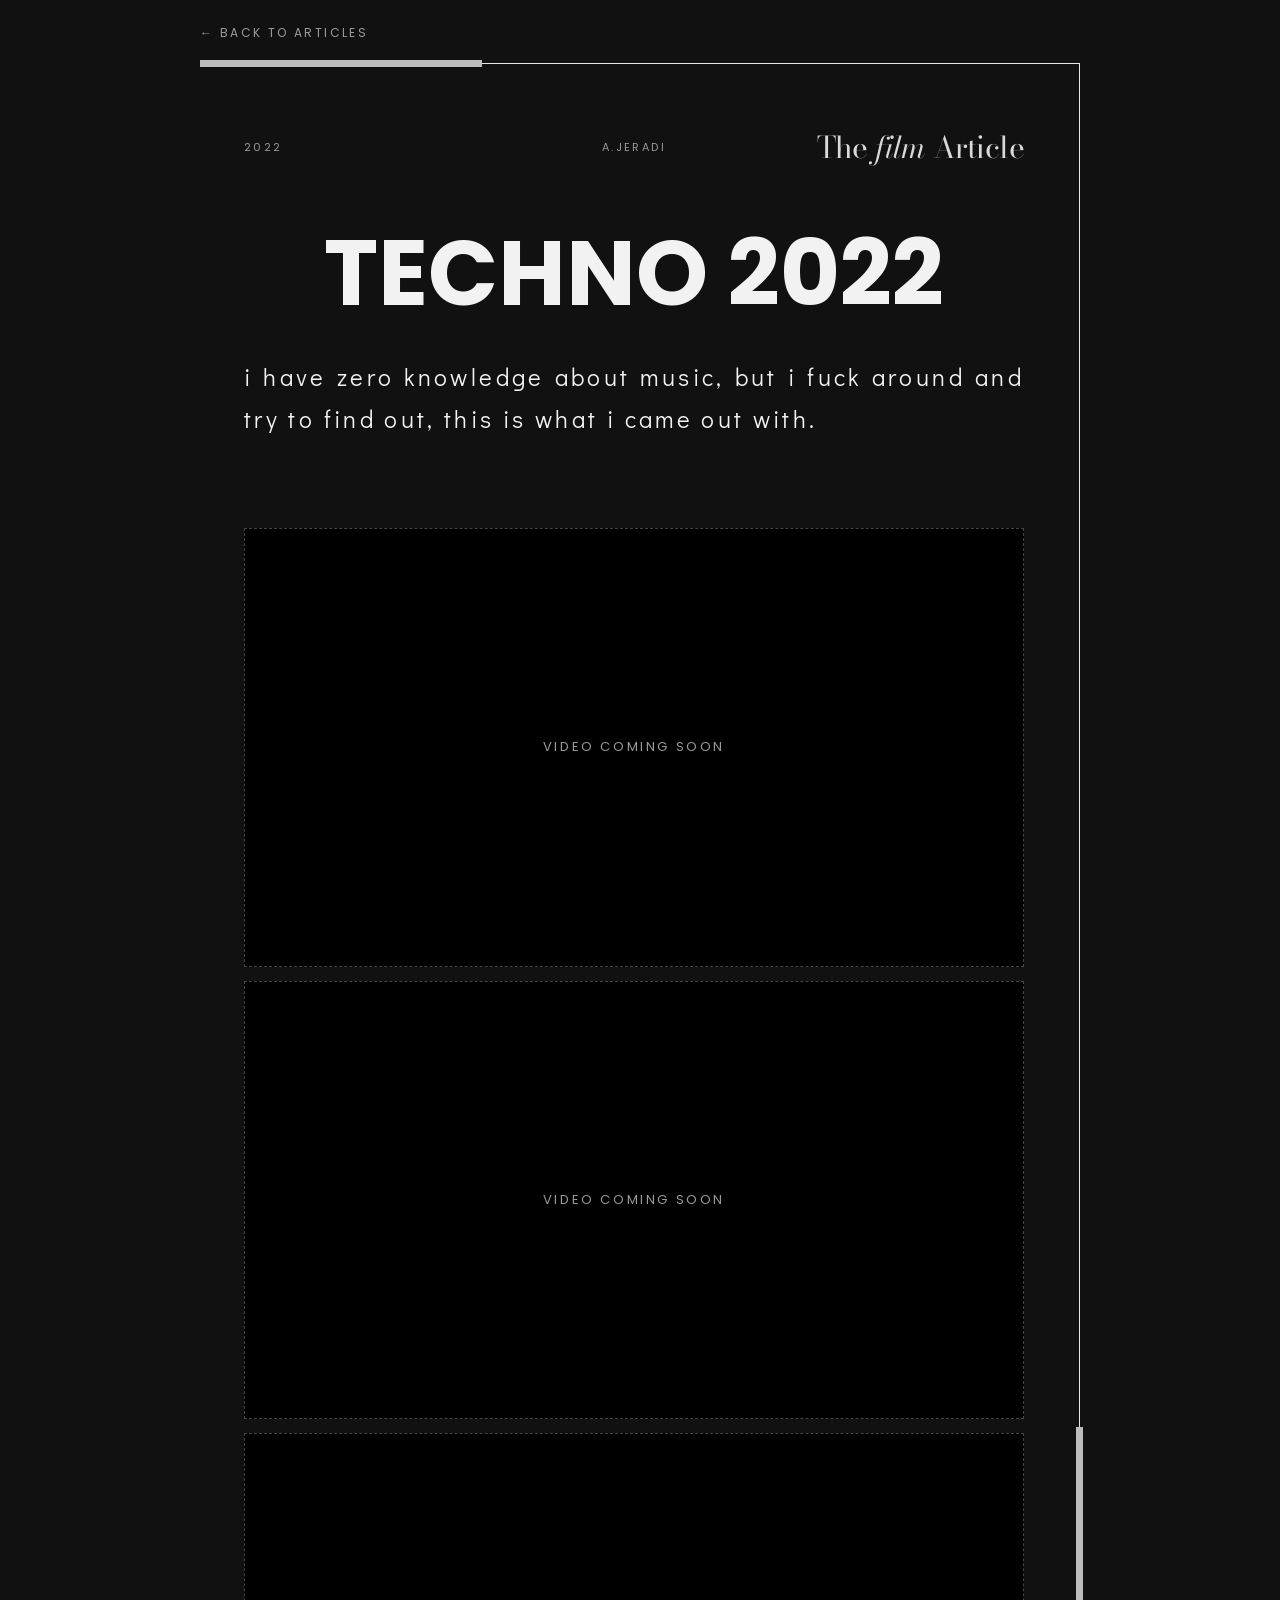
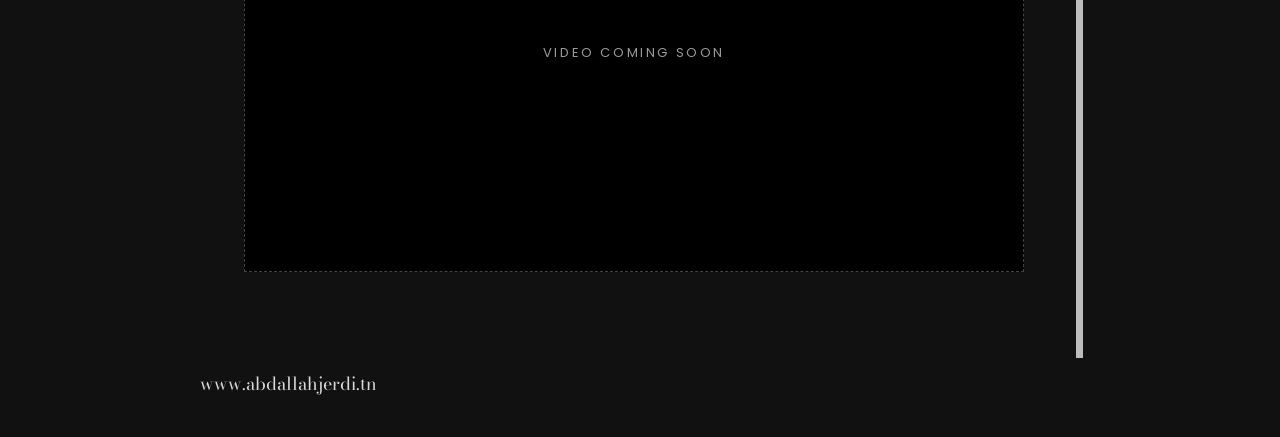
==== techno-2022.html @ 43c58295 "Add files via upload" ====
<!DOCTYPE html>
<html lang="en">
<head>
  <meta charset="UTF-8" />
  <meta name="viewport" content="width=device-width, initial-scale=1.0" />
  <title>Techno 2022 — Abdallah Jeradi</title>
  <link rel="stylesheet" href="article.css" />
</head>
<body>
  <div class="back-wrap"><a class="back" href="index.html#articles">← Back to articles</a></div>

  <article class="sheet">
    <div class="frame"></div>

    <header class="head">
      <span class="date">2022</span>
      <span class="author">A.Jeradi</span>
      <span class="logo">The <em>film</em> Article</span>
    </header>

    <section class="panel">
      <h1 class="cover-title" style="font-size: clamp(44px, 9vw, 92px); margin-bottom: 36px;">Techno 2022</h1>

      <p class="light">i have zero knowledge about music, but i fuck around and try to find out, this is what i came out with.</p>
    </section>

    <section class="panel" id="videos"></section>
  </article>

  <div class="foot">www.abdallahjerdi.tn</div>

  <script src="media.js"></script>
  <script>
    /* ✏️ PASTE YOUR 3 YOUTUBE LINKS BETWEEN THE QUOTES */
    const videos = [
      '',   // video 1
      '',   // video 2
      ''    // video 3
    ];

    const box = document.getElementById('videos');
    videos.forEach(link => box.appendChild(buildPlayer(link)));
  </script>
</body>
</html>
---- article.css ----
/* =========================================================
   "The film Article" design — shared by every article page
   ========================================================= */

@import url('https://fonts.googleapis.com/css2?family=Amiri:ital,wght@0,400;0,700;1,400&family=Bodoni+Moda:ital,wght@0,400;1,400&family=Didact+Gothic&family=League+Spartan:wght@400;700&family=Poppins:ital,wght@0,500;0,600;0,700;0,800;1,400&display=swap');

:root {
  --bg: #111111;
  --ink: #f2f2f2;
  --muted: #9a9a9a;
  --bar: #bdbdbd;
  --line: #e6e6e6;
}

* { box-sizing: border-box; }

html, body {
  margin: 0;
  background: var(--bg);
  color: var(--ink);
}

body {
  font-family: 'Didact Gothic', sans-serif;
  -webkit-font-smoothing: antialiased;
  padding: 0 16px;
}

a { color: var(--ink); }

/* ---------- back link ---------- */
.back {
  display: inline-block;
  margin: 24px auto 0;
  font-family: 'Poppins', sans-serif;
  font-size: 12px;
  letter-spacing: 0.2em;
  text-transform: uppercase;
  color: var(--muted);
  text-decoration: none;
}
.back:hover { color: var(--ink); }
.back-wrap { max-width: 880px; margin: 0 auto; }

/* ---------- the framed sheet ---------- */
.sheet {
  position: relative;
  max-width: 880px;
  margin: 18px auto 48px;
  padding: 64px 56px 72px 44px;
}

/* thick grey bar, top left */
.sheet::before {
  content: "";
  position: absolute;
  top: 0;
  left: 0;
  width: 32%;
  height: 7px;
  background: var(--bar);
}

/* thin line along the top and down the right side */
.sheet > .frame {
  position: absolute;
  top: 3px;
  left: 32%;
  right: 0;
  bottom: 0;
  border-top: 1px solid var(--line);
  border-right: 1px solid var(--line);
  pointer-events: none;
}

/* thick grey bar, bottom right */
.sheet::after {
  content: "";
  position: absolute;
  right: -3px;
  bottom: 0;
  width: 7px;
  height: 28%;
  background: var(--bar);
}

/* ---------- header row ---------- */
.head {
  display: grid;
  grid-template-columns: 1fr auto 1fr;
  align-items: center;
  gap: 12px;
  margin-bottom: 56px;
}
.head .date,
.head .author {
  font-family: 'Poppins', sans-serif;
  font-size: 11px;
  letter-spacing: 0.22em;
  text-transform: uppercase;
  color: var(--muted);
}
.head .logo {
  justify-self: end;
  font-family: 'Bodoni Moda', serif;
  font-size: 30px;
  letter-spacing: -0.02em;
  color: #d9d9d9;
  white-space: nowrap;
}
.head .logo em { font-style: italic; }

/* ---------- footer ---------- */
.foot {
  max-width: 880px;
  margin: -36px auto 40px;
  font-family: 'Bodoni Moda', serif;
  font-size: 18px;
  color: #d9d9d9;
}

/* ---------- panels (one per slide of the original) ---------- */
.panel { margin: 0 0 88px; }
.panel:last-child { margin-bottom: 0; }

/* text styles found in the slides */
.wide {                 /* Poppins, semi-bold, widely spaced */
  font-family: 'Poppins', sans-serif;
  font-weight: 600;
  font-size: clamp(18px, 2.3vw, 24px);
  letter-spacing: 0.16em;
  line-height: 1.75;
  text-align: justify;
}
.light {                /* thin, airy, widely spaced */
  font-family: 'Didact Gothic', sans-serif;
  font-size: clamp(18px, 2.3vw, 24px);
  letter-spacing: 0.14em;
  line-height: 1.75;
  text-align: justify;
}
.light b, .light strong,
.plain b, .plain strong {
  font-family: 'Poppins', sans-serif;
  font-weight: 700;
  letter-spacing: 0.1em;
}
.plain {                /* straight paragraph, normal spacing */
  font-family: 'League Spartan', sans-serif;
  font-size: clamp(19px, 2.4vw, 25px);
  letter-spacing: 0.03em;
  line-height: 1.6;
  text-align: justify;
}
.plain b, .plain strong {
  font-family: 'League Spartan', sans-serif;
  font-weight: 700;
  letter-spacing: 0.03em;
}
.intro { font-style: italic; }

h2.sec {                /* numbered section titles */
  font-family: 'Poppins', sans-serif;
  font-weight: 600;
  font-size: clamp(22px, 3vw, 32px);
  letter-spacing: 0.16em;
  text-transform: uppercase;
  line-height: 1.4;
  margin: 0 0 32px;
}
h3.sub {                /* sub-titles in the list slide */
  font-family: 'Didact Gothic', sans-serif;
  font-weight: 400;
  font-size: clamp(21px, 2.8vw, 30px);
  letter-spacing: 0.12em;
  margin: 34px 0 6px;
}
h3.sub + p.light { font-size: clamp(15px, 1.8vw, 19px); }

.shout {                /* big uppercase statements */
  font-family: 'Poppins', sans-serif;
  font-weight: 600;
  font-size: clamp(24px, 3.6vw, 40px);
  letter-spacing: 0.16em;
  line-height: 1.6;
  text-transform: uppercase;
  text-align: justify;
}

.cover-title {
  font-family: 'Poppins', sans-serif;
  font-weight: 700;
  font-size: clamp(48px, 10vw, 104px);
  line-height: 1.02;
  text-align: center;
  text-transform: uppercase;
  margin: 10px 0 40px;
}

.drawing { display: block; width: 100%; height: auto; }

/* text + drawing side by side */
.duo {
  display: grid;
  grid-template-columns: 1fr 1fr;
  gap: 24px;
  align-items: end;
  margin-top: 40px;
}
.duo .shout { font-size: clamp(20px, 2.6vw, 28px); line-height: 1.55; }

/* ---------- Arabic articles ---------- */
.ar {
  direction: rtl;
  font-family: 'Amiri', serif;
}
.ar h1 {
  font-family: 'Amiri', serif;
  font-weight: 700;
  font-size: clamp(34px, 5.5vw, 56px);
  line-height: 1.4;
  margin: 0 0 10px;
}
.ar .byline {
  font-size: 20px;
  color: var(--muted);
  margin: 0 0 56px;
}
.ar h2 {
  font-family: 'Amiri', serif;
  font-weight: 700;
  font-size: clamp(26px, 3.6vw, 34px);
  margin: 64px 0 20px;
}
.ar p {
  font-size: clamp(20px, 2.4vw, 23px);
  line-height: 2;
  text-align: justify;
  margin: 0 0 22px;
  letter-spacing: 0;   /* never space Arabic letters */
}

/* ---------- embedded media (videos, PDFs) ---------- */
.media {
  position: relative;
  width: 100%;
  aspect-ratio: 16 / 9;
  background: #000;
  margin: 0 0 14px;
}
.media iframe {
  position: absolute;
  inset: 0;
  width: 100%;
  height: 100%;
  border: 0;
}
.media.pdf { aspect-ratio: auto; height: 82vh; }
.media .empty {
  position: absolute;
  inset: 0;
  display: grid;
  place-items: center;
  color: var(--muted);
  font-family: 'Poppins', sans-serif;
  font-size: 13px;
  letter-spacing: 0.2em;
  text-transform: uppercase;
  border: 1px dashed #444;
}
.media-link {
  display: block;
  font-family: 'Poppins', sans-serif;
  font-size: 13px;
  letter-spacing: 0.08em;
  color: var(--muted);
  word-break: break-all;
  margin-bottom: 56px;
}

/* ---------- photo gallery ---------- */
.gallery {
  columns: 2;
  column-gap: 14px;
}
.gallery img {
  display: block;
  width: 100%;
  height: auto;
  margin: 0 0 14px;
  break-inside: avoid;
}
.photo { display: block; width: 100%; height: auto; margin: 0 0 40px; }

/* ---------- button-style link ---------- */
.more {
  display: inline-block;
  font-family: 'Poppins', sans-serif;
  font-weight: 600;
  font-size: 13px;
  letter-spacing: 0.2em;
  text-transform: uppercase;
  color: var(--bg);
  background: var(--ink);
  padding: 12px 18px;
  text-decoration: none;
}
.more:hover { background: var(--bar); }

/* ---------- phones ---------- */
@media (max-width: 640px) {
  .sheet { padding: 44px 22px 52px 18px; }
  .head { grid-template-columns: 1fr 1fr; margin-bottom: 40px; }
  .head .logo { grid-column: 1 / -1; justify-self: start; order: -1; font-size: 26px; }
  .panel { margin-bottom: 64px; }
  .duo { grid-template-columns: 1fr; }
  .gallery { columns: 1; }
  .wide, .light, .plain, .shout { text-align: left; }
  .wide, .light, .shout { letter-spacing: 0.08em; }
}
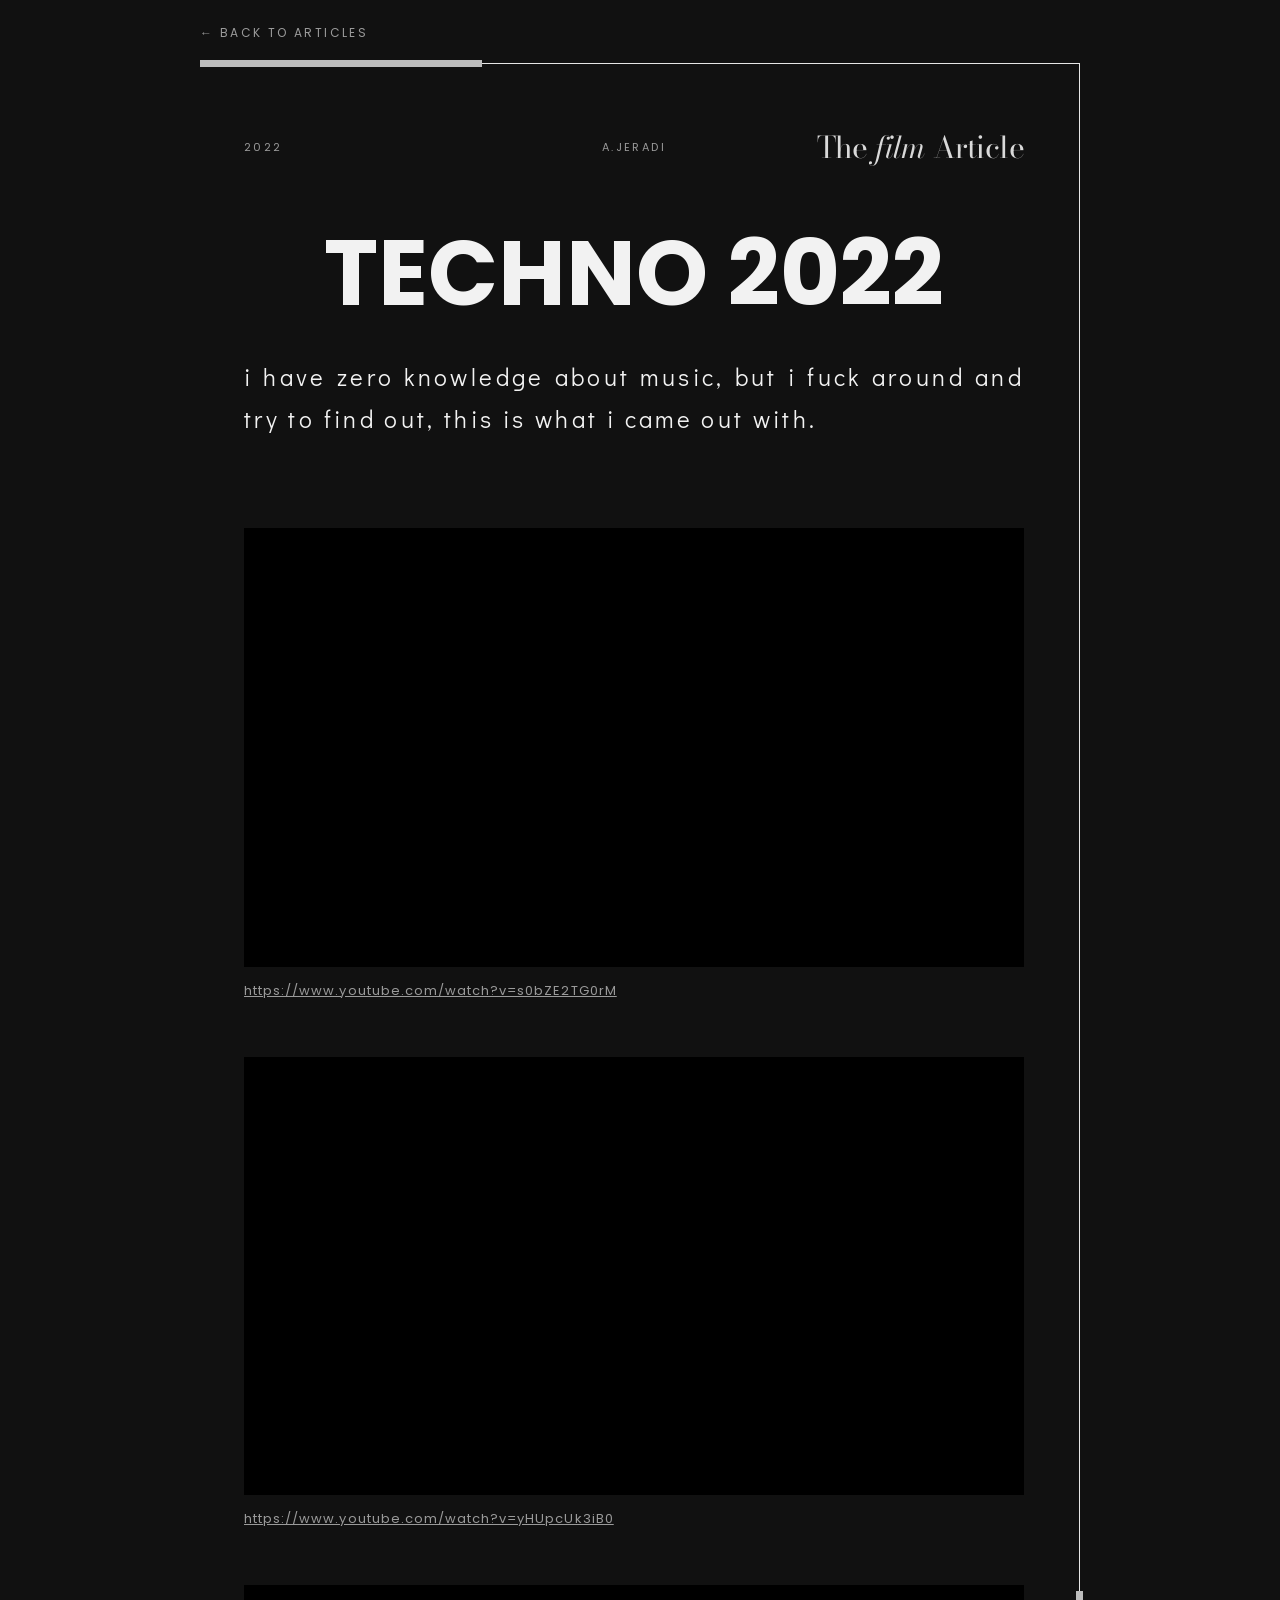
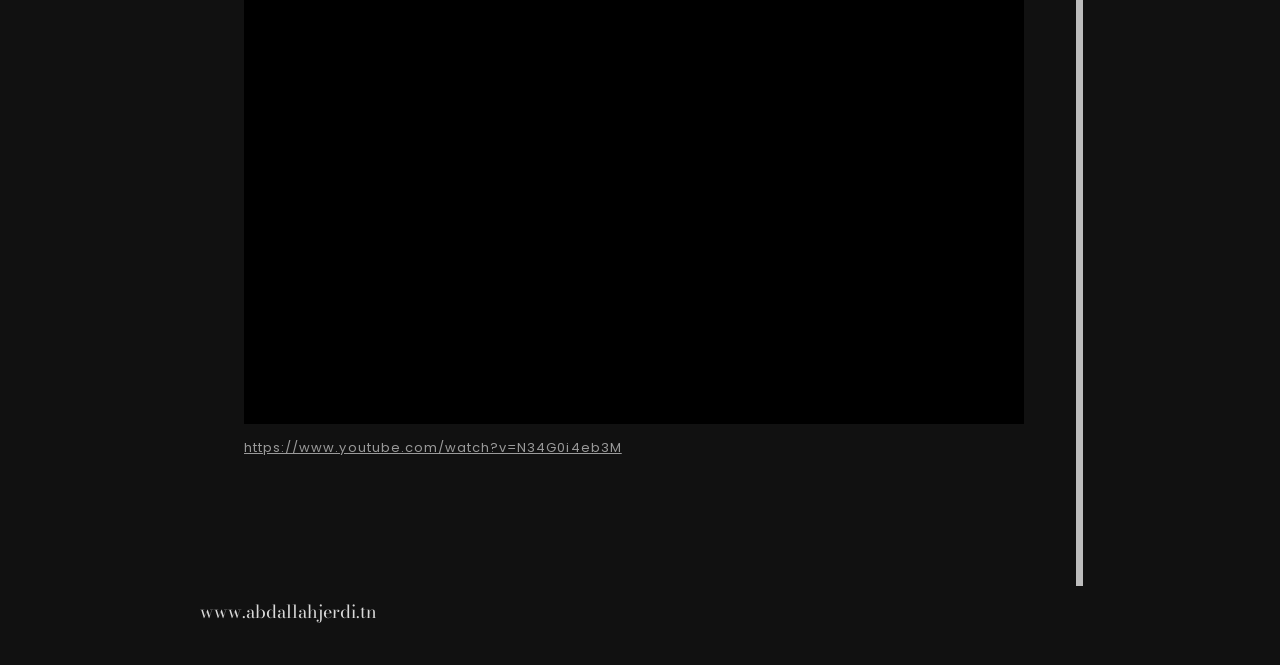
==== commit bcb8913c: "Add YouTube video links to techno-2022.html" ====
--- a/techno-2022.html
+++ b/techno-2022.html
@@ -33,11 +33,11 @@
   <script>
     /* ✏️ PASTE YOUR 3 YOUTUBE LINKS BETWEEN THE QUOTES */
     const videos = [
-      '',   // video 1
-      '',   // video 2
-      ''    // video 3
+      'https://www.youtube.com/watch?v=s0bZE2TG0rM',   // video 1
+      'https://www.youtube.com/watch?v=yHUpcUk3iB0',   // video 2
+      'https://www.youtube.com/watch?v=N34G0i4eb3M'    // video 3
     ];
-
+    
     const box = document.getElementById('videos');
     videos.forEach(link => box.appendChild(buildPlayer(link)));
   </script>
